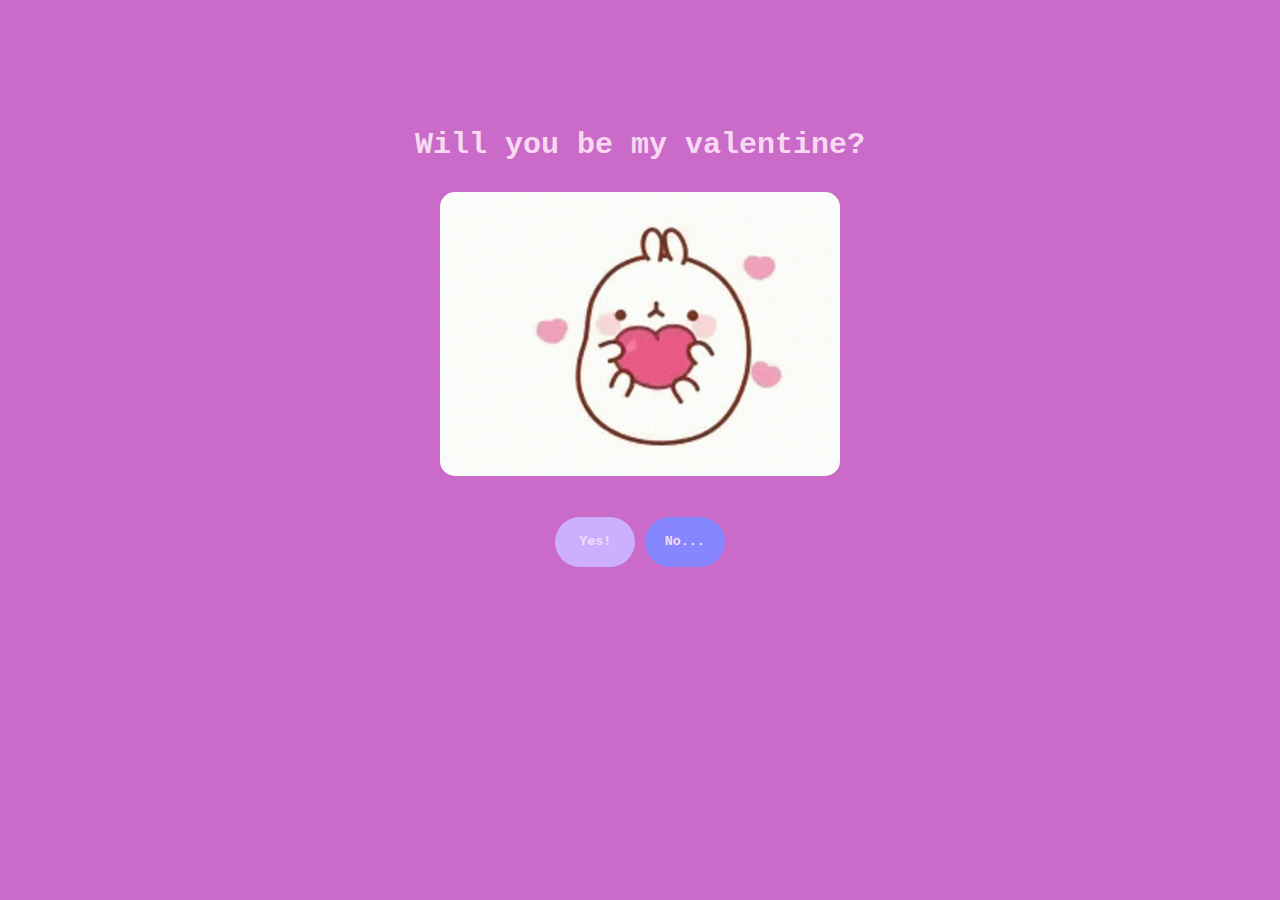
==== index.html @ f047f8ca "Update and rename valentine.html to index.html" ====
<!DOCTYPE html>
<html lang="en">

</html>


<head>
    <meta charset="UTF-8">
    <meta name="viewport" content="width=device-width, initial-scale=1.0" />
    <link rel="stylesheet" href="valentine.css">
    <script src="yes.js"></script>
    <title>Valentine's Card</title>
</head>

<body>
    <p class="message">Will you be my valentine?</p>
    <img class="heart rounded-corners" src="heart2.gif">
    <div class="button"><br><br>
        <input type ="button" value="Yes!" class="yes" onclick="window.location.replace('yes.html')">
        <input type="button" value="No..." class="no" onclick="enlargeButton()">
    </div>


</body>
---- valentine.css ----
body {
    background-color: rgb(202, 107, 202);
    font-family: 'Courier New', Courier, monospace;
    text-align: center;
    margin-top: 10%;

}
.message {
    font-size:30px;
    font-weight: bold;
    color: rgb(248, 217, 241);
}
.heart{
    width: 400px;
    border-radius:15px;
}
.yes, .no {
    border: none;
    font-family:'Gill Sans', Courier, monospace;
    width: 80px;
    height: 50px;
    border-radius: 30px;
    font-weight: bolder;
    color: rgb(246, 219, 246);
}
.yes {
    background-color:rgb(204, 176, 255);
    
}
.no {
    background-color: rgb(134, 134, 255);
}
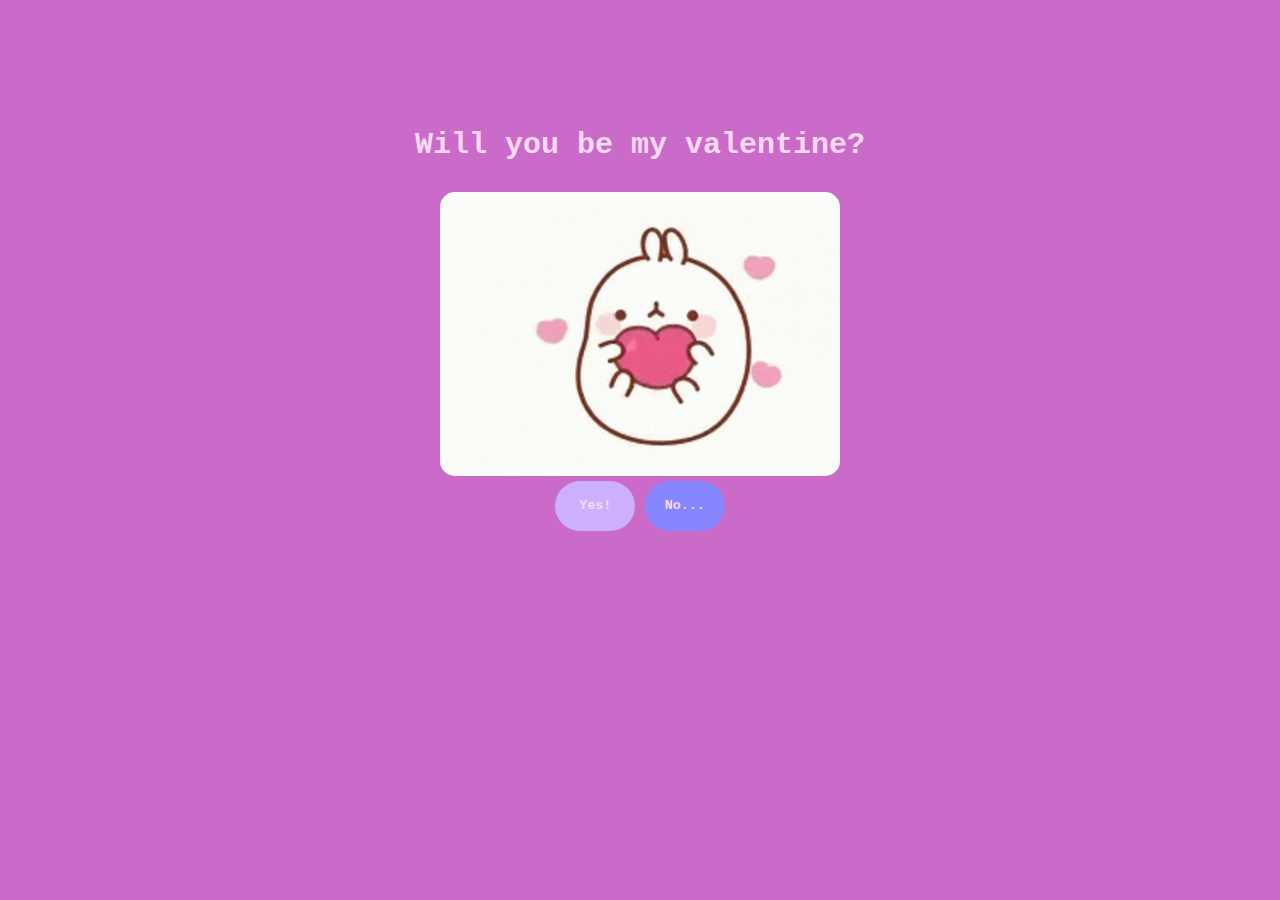
==== commit d225c740: "Update index.html" ====
--- a/index.html
+++ b/index.html
@@ -15,9 +15,9 @@
 <body>
     <p class="message">Will you be my valentine?</p>
     <img class="heart rounded-corners" src="heart2.gif">
-    <div class="button"><br><br>
-        <input type ="button" value="Yes!" class="yes" onclick="window.location.replace('yes.html')">
-        <input type="button" value="No..." class="no" onclick="enlargeButton()">
+    <div class="button">
+        <input type ="button" value="Yes!" class="yes" id="yes" onclick="window.location.replace('yes.html')">
+        <input type="button" value="No..." class="no" id="no" onclick="enlargeButton()">
     </div>
 
 
